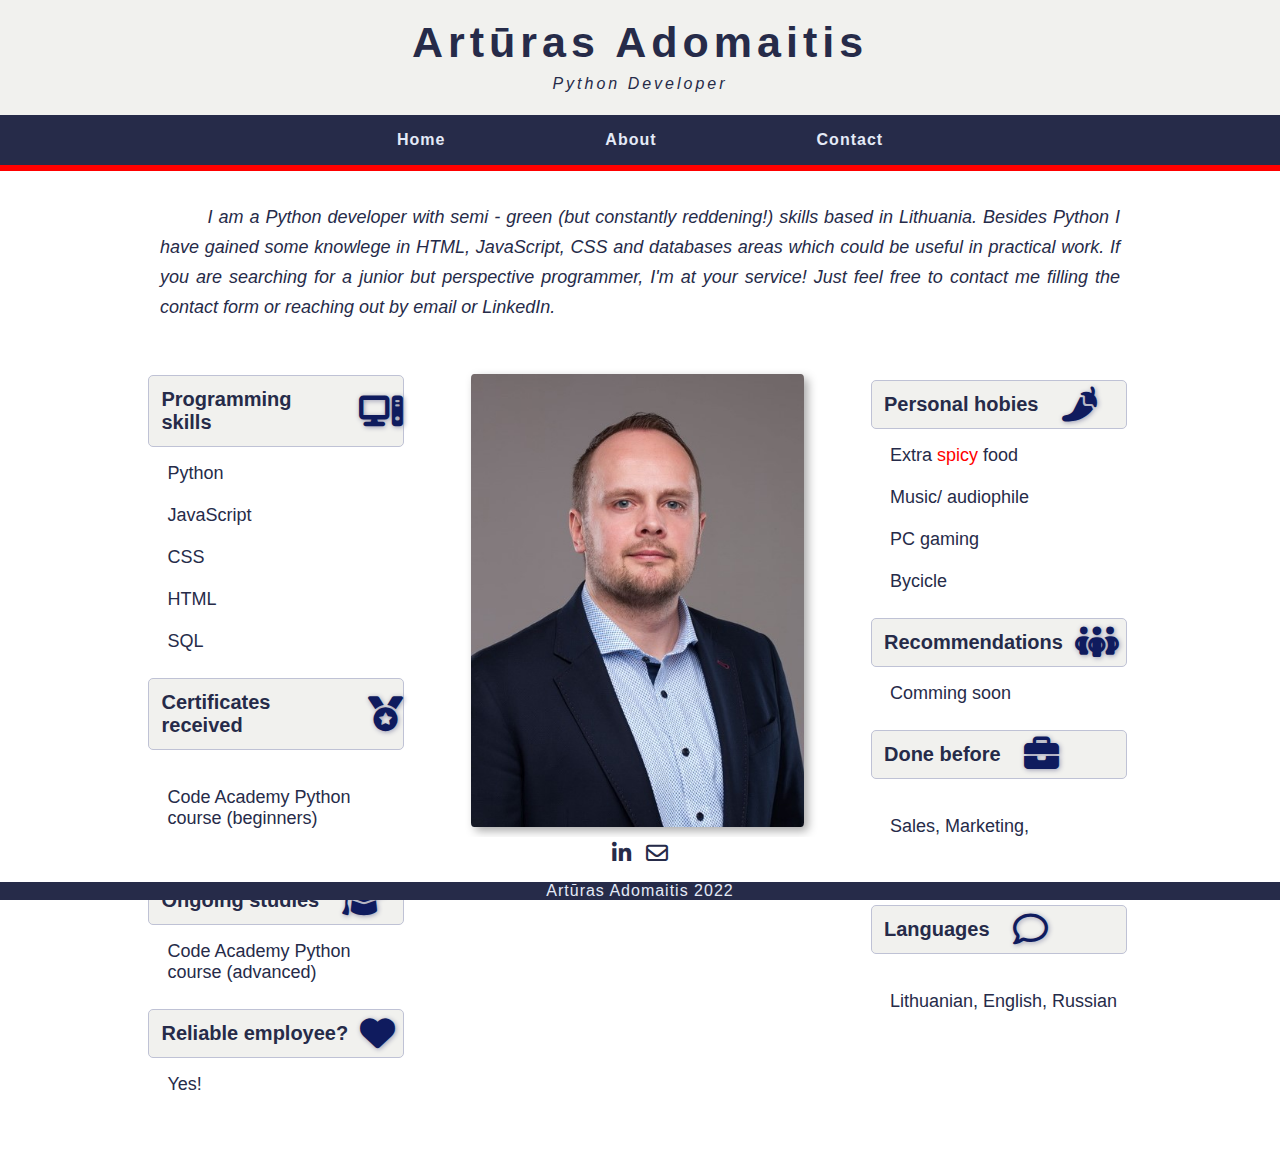
==== about.html @ b57b9e2b "firs commit" ====
<!DOCTYPE html>
<html lang="en">
<head>
    <meta charset="UTF-8">
    <meta http-equiv="X-UA-Compatible" content="IE=edge">
    <meta name="viewport" content="width=device-width, initial-scale=1.0">
    <title>Artūras Adomaitis</title>
    <link rel="stylesheet" href="stilius.css">
    <link rel="stylesheet" href="https://cdnjs.cloudflare.com/ajax/libs/font-awesome/6.1.2/css/all.min.css">
</head>
<body>
    <div class="page-top">
        <br>
        <h1>Artūras Adomaitis</h1>
        <p id="subheading">Python Developer</p>
    </div>
    <nav>
        <ul class="nav-list">
            <li class="nav-item"><a href="index.html"><strong>Home</strong></a></li>
            <li class="nav-item"><a href="about.html"><strong>About</strong></a></li>
            <li class="nav-item"><a href="contact.html"><strong>Contact</strong></a></li>
        </ul>
    </nav>
    <p id="tape"></p>
    <div class="about-general">
        <div class="about-text">
            <p>&nbsp &nbsp &nbsp &nbsp I am a Python developer with semi - green (but constantly reddening!) skills based in Lithuania. Besides Python I have gained 
                some knowlege in HTML, JavaScript, CSS and databases areas which could be useful in practical work. If you are searching for a
                junior but perspective programmer, I'm at your service! Just feel free to contact me filling the contact form or reaching out by email or LinkedIn.</p>
        </div>
        <div id="about-horizontal">
            <div class="left-part">
                <div class="heading-about">
                    <h3>Programming skills</h3>
                    <i class="fa-solid fa-computer"></i>
                </div>
                <div class="about-listing">
                    <p>Python</p><br>
                    <p>JavaScript</p><br>
                    <p>CSS</p><br>
                    <p>HTML</p><br>
                    <p>SQL</p><br>
                </div>
                <div class="heading-about">
                    <h3>Certificates received</h3>
                    <i class="fa-solid fa-medal"></i>
                </div>
                <div class="about-listing">
                    <br><p>Code Academy Python course (beginners)</p><br><br>
                </div>
                <div class="heading-about">
                    <h3>Ongoing studies &nbsp</h3>
                    <i class="fa-solid fa-graduation-cap"></i>
                </div>
                <div class="about-listing">
                    <p>Code Academy Python course (advanced)</p><br>
                </div>
                <div class="heading-about">
                    <h3>Reliable employee?</h3>
                    <i class="fa-solid fa-heart"></i>
                </div>
                <div class="about-listing">
                    <p>Yes!</p><br><br>
                </div>
            </div>
            <div class="middle">
                <img src="./images/CV_Nuotrauka.jpg" alt="profile photo">
            </div>
            <div class="right-part">
                <div class="heading-about">
                    <h3>Personal hobies &nbsp</h3>
                    <i class="fa-solid fa-pepper-hot"></i>
                </div>
                <div class="about-listing">
                    <p>Extra <mark class="red-text">spicy</mark> food</p><br>
                    <p>Music/ audiophile</p><br>
                    <p>PC gaming</p><br>
                    <p>Bycicle</p><br>
                </div>  
                <div class="heading-about">
                    <h3>Recommendations</h3>    
                    <i class="fa-solid fa-people-group"></i>
                </div>
                <div class="about-listing">
                    <p>Comming soon</p><br>
                </div> 
                <div class="heading-about">
                    <h3>Done before &nbsp</h3>   
                    <i class="fa-solid fa-briefcase"></i>
                </div>
                <div class="about-listing">
                    <br><p>Sales, Marketing, Management, Engineering</p><br><br>
                </div> 
                <div class="heading-about">
                    <h3>Languages &nbsp</h3>   
                    <i class="fa-regular fa-comment"></i>
                </div>
                <div class="about-listing">
                    <br><p>Lithuanian, English, Russian</p><br><br>
                </div> 
            </div>
        </div>
    </div>
    <div id="bottom-elements">
        <a href="https://www.linkedin.com/in/art%C5%ABras-adomaitis-33742612/" class="fa-brands fa-linkedin-in" id="linkedin"></a>
        <a href="mailto: arturas.adomaitis@gmail.com" class="fa-regular fa-envelope" id="email"></a>
    </div>
    <footer>Artūras Adomaitis 2022</footer>
</body>
---- stilius.css ----
* {
margin: 0;
padding: 0;
box-sizing: border-box;
}
:root{
--image-comparison-slider-width: min(80vw, 768px);
--image-comparison-slider-handle-width:50px;
}
body {
    font-family: Helvetica, sans-serif;
    width: 100%;
    min-height: 100vh;
    color: rgb(38, 43, 73);
    text-align: center
}
h1{
    font-size: 43px;
    letter-spacing: 5px;
    text-align: center;
    color: rgb(38, 43, 73);
}
#subheading{
    padding-top: 0.5rem;
    padding-bottom: 1.4rem;
    letter-spacing: 3px;
    font-style: italic;
    color: rgb(38, 43, 73);
}
#tape{
    background-color: red;
    padding: 3px;
}
#skills{
    letter-spacing: 1px;
    color:rgb(38, 43, 73);
    padding: 3rem;
    font-size: large;
}
#image-comparison-slider{
    position: relative;
    width: var(--image-comparison-slider-width);
    overflow: hidden;
    border-radius: 0.5rem;
    cursor: col-resize;
    margin: 0 auto;
}
#image-comparison-slider img{
    display: block;
    width: var(--image-comparison-slider-width);
    height: auto;
    max-height: 80vh;
    object-fit: cover;
    pointer-events: none;
    user-select: none;
}
#image-comparison-slider .img-wrapper{
    position: absolute;
    top: 0px;
    right: 0px;
    height: 100%;
    width: 65%;
    overflow: hidden;
    z-index: 1;
}
#image-comparison-slider .img-wrapper img{
    position: absolute;
    top: 0px;
    right: 0px; 
    height: 100%;
}
#image-comparison-slider .label{
    position: absolute;
    bottom: 1rem;
    z-index: 2;
    padding: 0.5rem 4rem;
    font-size: 0.85rem;
    text-align: center;
    letter-spacing: 0.5px;
    user-select: none;
    color:rgb(38, 43, 73);
}
#image-comparison-slider .label.label-before{
    left:1rem;
    letter-spacing: 1px;
}
#image-comparison-slider .label.label-after{
    right:1rem;
    letter-spacing: 1px;
}
#image-comparison-slider .handle{
    position:absolute;
    top: 6rem;
    left: calc(35% - var(--image-comparison-slider-handle-width)/2);
    width: var(--image-comparison-slider-handle-width);
    height: 80%;
    display: flex;
    flex-direction: column;
    justify-content: center;
    align-items: center;
    user-select: none;
    z-index: 2;
}
#image-comparison-slider .handle-line{
    width: 1px;
    flex-grow: 1;
    background-color: white;
}
#image-comparison-slider .handle-circle {
    flex-shrink: 0;
    width: var(--image-comparison-slider-handle-width);
    height: var(--image-comparison-slider-handle-width);
    color: gainsboro;
    border: 2px solid gainsboro;
    border-radius: 50%;
    display: flex;
    align-items: center;
    justify-content: space-evenly;
}
.nav-list{
    padding: 1rem;
    display: flex;
    justify-content: center;
    align-items: center;
    background-color: rgb(38, 43, 73);
}
.nav-item{
    list-style: none;
    margin-right: 5rem;  
    margin-left: 5rem;  
    flex-shrink: 1;
    letter-spacing: 1px;
}
.nav-item a{
    text-decoration: none;
    color: #e4eaf7;
}
.nav-item a:hover{
   color:white;
   transition: 0.4s;
}
footer {
    position: fixed;
    bottom: 0%;
    text-align: center;
    width: 100%;
    letter-spacing: 1px;
    background-color: rgb(38, 43, 73);
    color: #e4eaf7;
}
button{
    width: 6rem;  height: 2.4rem;
    font-size: medium;
    background-color: rgb(217, 220, 235);
    border-radius: 5px;
}
button:hover {
    background-color:#bbc7e8;
    transition: 0.4s;
}
#write-me{
    display: flex;
    justify-content: center;
    font-size: medium;
    padding: 2.5rem;
    line-height: 28px;
}
.about-general{
    display: flex;
    flex-direction: column;
    align-items: center;
}
.about-text{
    font-size: large;
    width: 46%;
    padding-top: 31px;
    line-height: 30px;
    font-style: italic;
    text-align: justify;
}
#about-horizontal{
    display: flex;
    margin-top: 1rem;
    justify-content: center;
}
.left-part {
    width: 26%;
    text-align: left;
    padding: 2rem;
    margin-right: 30px;
}
.middle {
    display: block;
    text-align: center;
    margin-top: 2.2rem;
}
.right-part {
    width: 26%;
    text-align: left;
    margin: 5px;
    margin-left: 30px;
    padding: 2rem;
}
.heading-about{
    display: flex;
    background-color: rgb(241, 241, 238);
    align-items: center;
    justify-content: flex-start;
    border-radius: 5px;
    margin: 5px;
    border-color: rgb(191, 194, 213);
    border-style: solid;
    border-width: 0.5px;
}
.middle img{
    width: 37vh;
    box-shadow: 4px 4px 10px  #aaaaaa;   
    border-radius: 1%;
}
h3{
    font-size: 20px;
    padding: 12px;
}
i {
    font-size: 35px;
    color: rgb(15, 27, 94);
    text-shadow: 1px 1px 5px rgb(154, 154, 178);
}
#special-small-left {
    font-size: small;
    color: gainsboro;
}
#special-small-right {
    font-size: small;
    color: gainsboro;
}
.about-listing{
    margin-top: 1rem;
    margin-left: 1.5rem;
    font-size: large;
}
input{
    font-size: medium;
    height: 28px;
    border-radius: 3px;
}
mark.red-text{
    color: red;
    background: none;
}
input.wideform{
    height: 250px;
    padding-bottom: 220px;
}
.contact-form{
    text-align: center;
    margin:auto;
    margin-top: 40px;
    background-color: rgb(241, 241, 238);
    width: 500px;
    border-radius: 20px;
    border-color: rgb(191, 194, 213);
    border-style: solid;
    border-width: 0.5px;
}
.page-top{
    background-color: rgb(241, 241, 238);
}
#email, #linkedin{
    font-size: 22px;
    bottom: 1%;
    text-decoration: none;
    padding: 5px;
    color: rgb(38, 43, 73);
}
#bottom-elements{
    position: fixed;
    bottom: 1.5%;
    text-align: center;
    width: 100%;
    background-color: white;
    height: 50px;
}
#linkedin:hover{
    color: green;
    transition: 0.4s;
}
#email:hover{
    color: red;
    transition: 0.4s;
}
#subheading:hover{
    animation: blinker 2.5s linear infinite;
}
@keyframes blinker {
    50% {
      opacity: 10%;
    }
  }
@media (max-width: 768px){
    :root{
        --image-comparison-slider-width: 90vw;}
    .nav-item{
        list-style: none;
        margin-right: 2rem !important;  
        margin-left: 2rem !important;  
    }
    h1{
        letter-spacing: 1px;
        font-size: 33px;
    }
    #image-comparison-slider .handle{
        top: 2.6rem;
    }
    #skills{
        padding: 2rem;
    }
    #about-horizontal{
        flex-direction: column;
        width: 100%;
        align-items: center;
    }
    .left-part {
        width: 85%;
        margin-top: 50px;
        margin-left: auto;
        margin-right: auto;
        padding-bottom: 0px;
    }
    .right-part {
        width: 85%;
        margin-top: 0px;
        margin-left: auto;
        margin-right: auto;
        padding-top: 0px;
    }
    #about-horizontal .middle{
        order: -1;
        width: 85vw;
    }
    .about-text{
        width: 85%;
    }
    .contact-form{
        margin-top: 1%;
        width: 420px;
    }
    #email, #linkedin{
        padding-right: 15px;
        padding-top: 15px;
    }
    #about-horizontal{
        height: 100%;
    }
}
@media (max-width: 1800px){
    .about-text{width: 75vw;}
    }
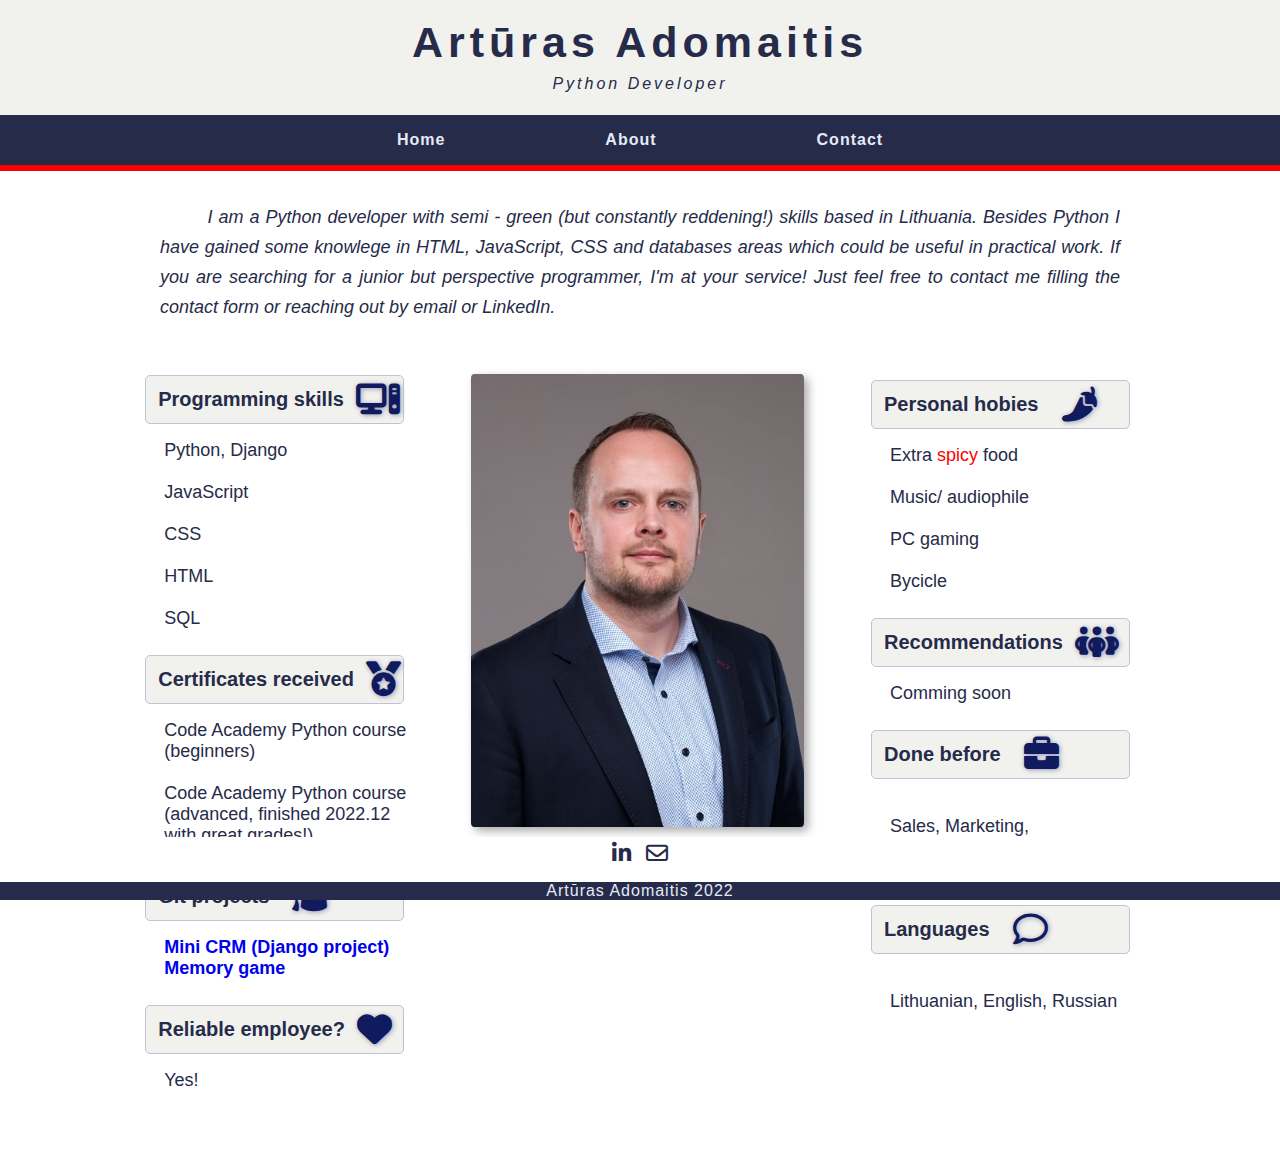
==== commit af2c3aee: "Personal info updated" ====
--- a/about.html
+++ b/about.html
@@ -35,7 +35,7 @@
                     <i class="fa-solid fa-computer"></i>
                 </div>
                 <div class="about-listing">
-                    <p>Python</p><br>
+                    <p>Python, Django</p><br>
                     <p>JavaScript</p><br>
                     <p>CSS</p><br>
                     <p>HTML</p><br>
@@ -46,14 +46,16 @@
                     <i class="fa-solid fa-medal"></i>
                 </div>
                 <div class="about-listing">
-                    <br><p>Code Academy Python course (beginners)</p><br><br>
+                    <p>Code Academy Python course (beginners)</p><br>
+                    <p>Code Academy Python course (advanced, finished 2022.12 with great grades!)</p><br>
                 </div>
                 <div class="heading-about">
-                    <h3>Ongoing studies &nbsp</h3>
+                    <h3>Git projects &nbsp</h3>
                     <i class="fa-solid fa-graduation-cap"></i>
                 </div>
                 <div class="about-listing">
-                    <p>Code Academy Python course (advanced)</p><br>
+                    <a style="text-decoration: none" href="https://github.com/jazzualus/minicrm/tree/master"><strong>Mini CRM (Django project)</strong></a>
+                    <br><a style="text-decoration: none" href="https://github.com/jazzualus/Kursinis_Darbas/tree/master"><strong>Memory game</strong></a><br><br>
                 </div>
                 <div class="heading-about">
                     <h3>Reliable employee?</h3>
--- a/stilius.css
+++ b/stilius.css
@@ -164,6 +164,7 @@
     font-size: medium;
     padding: 2.5rem;
     line-height: 28px;
+
 }
 .about-general{
     display: flex;
@@ -239,8 +240,9 @@
     margin-left: 1.5rem;
     font-size: large;
 }
-input{
+form>input{
     font-size: medium;
+    width: 350px;
     height: 28px;
     border-radius: 3px;
 }
@@ -343,7 +345,7 @@
     }
     .contact-form{
         margin-top: 1%;
-        width: 420px;
+        width: 360px;
     }
     #email, #linkedin{
         padding-right: 15px;
@@ -352,6 +354,9 @@
     #about-horizontal{
         height: 100%;
     }
+    form>input{
+        width: 270px;
+    }
 }
 @media (max-width: 1800px){
     .about-text{width: 75vw;}
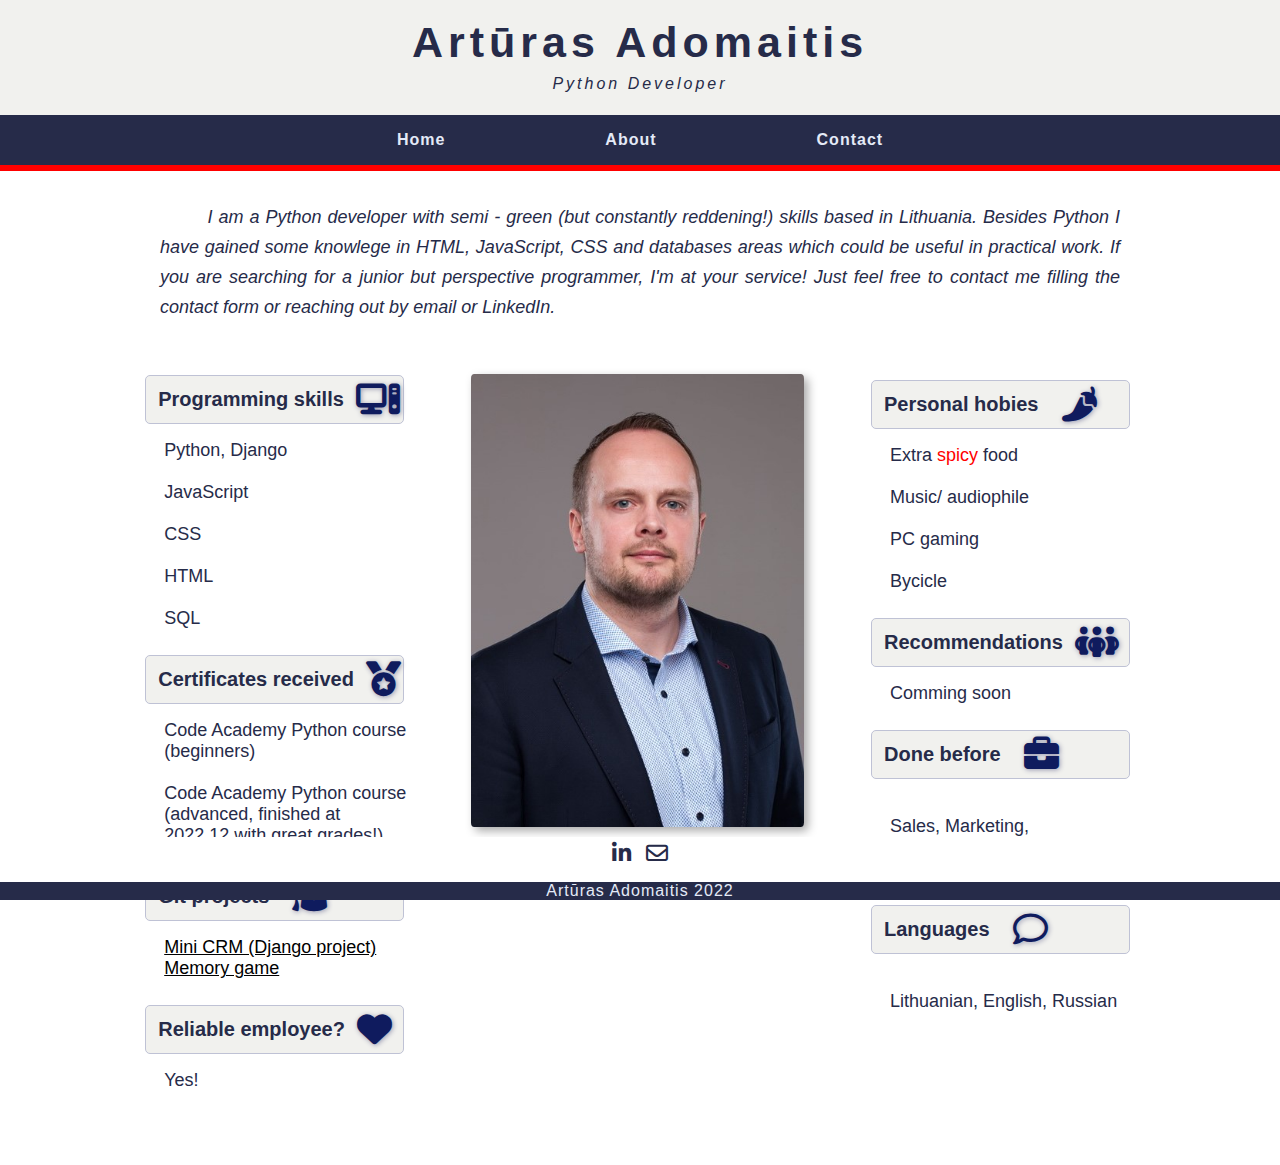
==== commit 17dc2ba9: "Links pop in new page" ====
--- a/about.html
+++ b/about.html
@@ -47,15 +47,15 @@
                 </div>
                 <div class="about-listing">
                     <p>Code Academy Python course (beginners)</p><br>
-                    <p>Code Academy Python course (advanced, finished 2022.12 with great grades!)</p><br>
+                    <p>Code Academy Python course (advanced, finished at 2022.12 with great grades!)</p><br>
                 </div>
                 <div class="heading-about">
                     <h3>Git projects &nbsp</h3>
                     <i class="fa-solid fa-graduation-cap"></i>
                 </div>
                 <div class="about-listing">
-                    <a style="text-decoration: none" href="https://github.com/jazzualus/minicrm/tree/master"><strong>Mini CRM (Django project)</strong></a>
-                    <br><a style="text-decoration: none" href="https://github.com/jazzualus/Kursinis_Darbas/tree/master"><strong>Memory game</strong></a><br><br>
+                    <a style="color:#000; font-weight:100" href="https://github.com/jazzualus/minicrm/tree/master" target="_blank"><strong>Mini CRM (Django project)</strong></a>
+                    <br><a style="color:#000; font-weight:100"  href="https://github.com/jazzualus/Kursinis_Darbas/tree/master" target="_blank"><strong>Memory game</strong></a><br><br>
                 </div>
                 <div class="heading-about">
                     <h3>Reliable employee?</h3>
@@ -104,7 +104,7 @@
         </div>
     </div>
     <div id="bottom-elements">
-        <a href="https://www.linkedin.com/in/art%C5%ABras-adomaitis-33742612/" class="fa-brands fa-linkedin-in" id="linkedin"></a>
+        <a href="https://www.linkedin.com/in/art%C5%ABras-adomaitis-33742612/" target="_blank" class="fa-brands fa-linkedin-in" id="linkedin"></a>
         <a href="mailto: arturas.adomaitis@gmail.com" class="fa-regular fa-envelope" id="email"></a>
     </div>
     <footer>Artūras Adomaitis 2022</footer>
